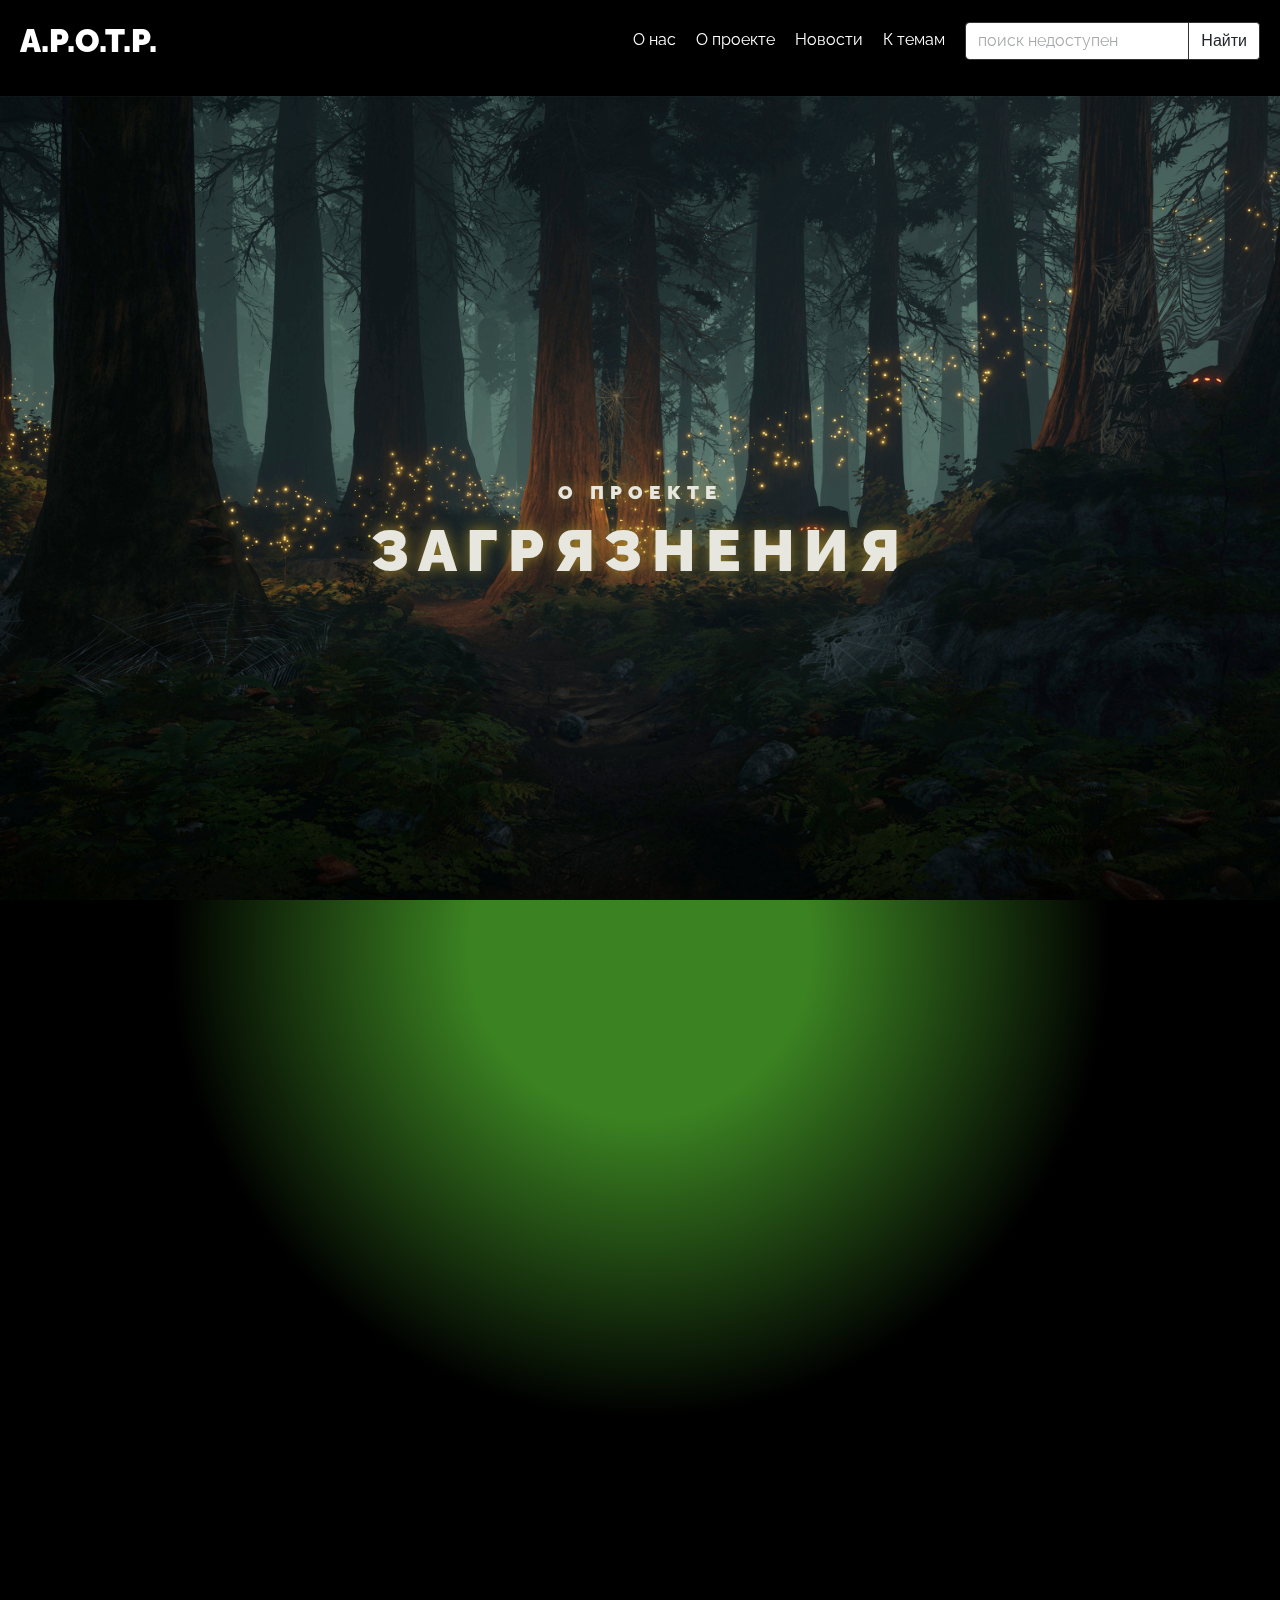
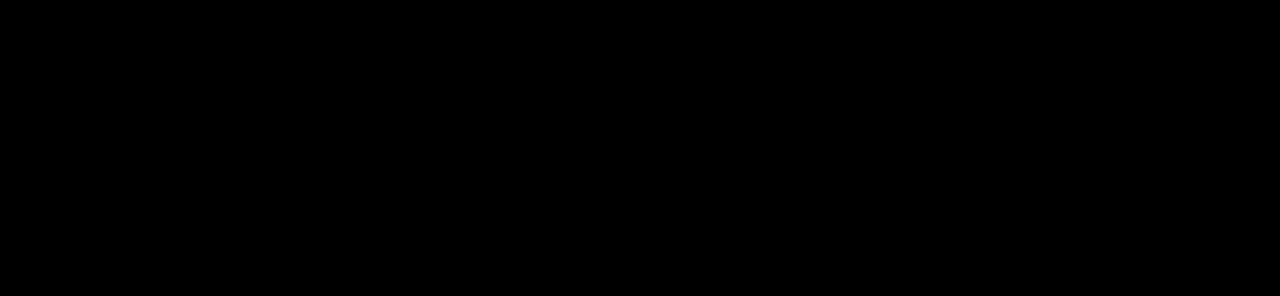
==== index.html @ a3ae1cf1 "Add files via upload" ====
<!DOCTYPE html>
<html lang="en">
<head>
	<link rel="preconnect" href="https://fonts.googleapis.com">
	<link rel="preconnect" href="https://fonts.gstatic.com" crossorigin>
	<link href="https://fonts.googleapis.com/css2?family=Sofadi+One&display=swap" rel="stylesheet">
	<meta charset="UTF-8">
	<meta http-equiv="X-UA-Compatible" content="IE=edge">
	<meta name="viewport" content="width=device-width, initial-scale=1.0">

	<link rel="apple-touch-icon" sizes="180x180" href="logo/project.ico">
	<link rel="icon" type="image/png" sizes="32x32" href="logo/project.ico">
	<link rel="icon" type="image/png" sizes="16x16" href="logo/project.ico">
	<link rel="stylesheet" href="https://cdnjs.cloudflare.com/ajax/libs/font-awesome/4.7.0/css/font-awesome.min.css">

	<title>Главная</title>

	<link rel="stylesheet" href="main.css">
	<link rel="stylesheet" href="styles/preloader.css">

	<script src="scripts/gsap/gsap.min.js" defer></script>
	<script src="scripts/gsap/ScrollTrigger.min.js" defer></script>
	<script src="scripts/gsap/ScrollSmoother.min.js" defer></script>
	<script src="scripts/gsap/appMAIN.js" defer></script>
	<script src="scripts/gsap/preloader.js"></script>
</head>
<body>
	<div class="loader">
		<div class="loader-inner">
		  <div class="loader-line-wrap">
			<div class="loader-line"></div>
		  </div>
		  <div class="loader-line-wrap">
			<div class="loader-line"></div>
		  </div>
		  <div class="loader-line-wrap">
			<div class="loader-line"></div>
		  </div>
		  <div class="loader-line-wrap">
			<div class="loader-line"></div>
		  </div>
		  <div class="loader-line-wrap">
			<div class="loader-line"></div>
		  </div>
		</div>
	  </div>

	<div class="wrapper">
		<div class="content">

			<header class="main-header">
				<nav class="mask" style="user-select: none;">
					<h1><a href="index.html">A.P.O.T.P.</a></h1>
					<ul class="list">
						<li><a href="information/about_creators.html">О нас</a></li>
						<li><a href="">О проекте</a></li>
						<li><a href="https://ecosphere.press/news" target="_blank" rel="noopener noreferrer">Новости</a></li>
						<li><a href="articles/article1.html">К темам</a></li>
					</ul>


					<div class="text-field__group">
						<input class="text-field__input" type="text" id="search-input" name="search"placeholder="поиск недоступен">
						<button class="text-field__btn" type="button" style="cursor: not-allowed;">Найти</button>
						<p id="message"></p>
					</div>



				</nav>
				<div class="layers">
					<div class="layer__header">
						<div class="layers__caption">О проекте</div>
						<div class="layers__title">Загрязнения </div>
					</div>
					<div class="layer layers__base" style="background-image: url(images/mainPage/layer-base.png);"></div>
					<div class="layer layers__middle" style="background-image: url(images/mainPage/layer-middle.png);"></div>
					<div class="layer layers__front" style="background-image: url(images/mainPage/layer-front.png);"></div>
				</div>
			</header>
		
			<article class="main-article" style="background-image: url(images/mainPage/dungeon.jpg);">
				<div class="main-article__content">
					<section id="this-page-vi-yznaete">
						<h2 class="main-article__header">ВЫ УЗНАЕТЕ</h2>
					</section>
					<p class="main-article__paragraph">
						<p class="main-article__paragraph">Как дорого нашей планете обходится бумага.</p>
						<p class="main-article__paragraph">Как связаны чайный пакетик и пластик?</p>
						<p class="main-article__paragraph">Что придет на смену пластику?</p>
						<p class="main-article__paragraph">Как вступить в группу волантеров.</p>
						<p class="main-article__paragraph">И многое другое</p>
						</p>
				</div>
				<div class="copy">ⓒКартинки и эфекты были частично взяты с сайта "https://webdesign-master.ru/blog/html-css/parallax-scrolling-website.html"</div>
			</article>

		</div>
	</div>

</body>
</html>
---- main.css ----
html{
	scroll-behavior: smooth;
}
* {
	margin: 0;
	padding: 0;
	box-sizing: border-box;
}
:root {
	--index: calc(1vw + 1vh);
	--text: #e7e7e0;
	--transition: transform .75s cubic-bezier(.075, .5, 0, 1);
}
@font-face {
	font-family: raleway_f;
	src: url(fonts/raleway-regular.woff2);
}
@font-face {
	font-family: raleway_f;
	src: url(fonts/raleway-black.woff2);
	font-weight: 900;
}
body {
	background: rgb(59,130,34);
	background: radial-gradient(circle, rgba(59,130,34,1) 15%, rgba(0,0,0,1) 41%);
	font-family: raleway_f, sans-serif;
	line-height: 1.55;
}
.main-header {
	position: relative;
}
.main-header::after {
	content: '';
	position: absolute;
	z-index: 100;
	width: 100%;
	height: calc(var(--index) * 10);
	background-image: url(images/mainPage/ground.png);
	background-size: cover;
	background-repeat: no-repeat;
	background-position: center;
	bottom: calc(var(--index) * -4.5);
}
.layers {
	height: 100vh;
	display: flex;
	align-items: center;
	justify-content: center;
	text-align: center;
	overflow: hidden;
	position: relative;
}
.layer {
	height: 100%;
	width: 100%;
	position: absolute;
	background-size: cover;
	background-position: center;
	will-change: transform;
	z-index: 2;
	transition: var(--transition);
}
.layers__base {
	transform: translate3d(0, calc(var(--scrollTop) / 1.6), 0);
	z-index: 0;
}
.layers__middle {
	transform: translate3d(0, calc(var(--scrollTop) / 2.5), 0);
}
.layers__front {
	transform: translate3d(0, calc(var(--scrollTop) / 5.7), 0);
}
.layer__header {
	z-index: 1;
	transform: translate3d(0, calc(var(--scrollTop) / 2), 0);
	transition: var(--transition);
	will-change: transform;
	text-transform: uppercase;
	font-weight: 900;
	color: var(--text);
	text-shadow: 0 0 15px #9d822b;
}
.layers__title {
	font-size: calc(var(--index) * 2.65);
	letter-spacing: calc(var(--index) / 2.25);
}
.layers__caption {
	font-size: calc(var(--index) / 1.175);
	letter-spacing: calc(var(--index) / 3.5);
	margin-top: calc(var(--index) * -.75);
}
.main-article {
	--main-article-transform: translate3d(0, calc(var(--scrollTop) / -7.5), 0);
	min-height: 100vh;
	background-size: cover;
	background-position: center;
	color: var(--text);
	display: flex;
	justify-content: center;
	align-items: center;
	position: relative;
	text-align: center;
	/* Update: */
	top: -1px;
	z-index: 10;
}
.main-article__header {
	text-transform: uppercase;
	font-size: calc(var(--index) * 1.8);
	letter-spacing: calc(var(--index) / 7.5);
	transform: var(--main-article-transform);
	transition: var(--transition);
	will-change: transform;
}
.main-article__paragraph {
	max-width: calc(var(--index) * 30);
	font-size: calc(var(--index) * .9);
	margin-top: calc(var(--index) / 1.25);
	transform: var(--main-article-transform);
	transition: var(--transition);
	will-change: transform;
}
.content {
	will-change: transform;
}
.copy {
	position: absolute;
	bottom: calc(var(--index) * 2.5);
	opacity: .45;
	font-size: calc(var(--index) * .20);
	letter-spacing: calc(var(--index) / 37.5);
	padding: 1rem;
  text-align: center;
	position: fixed;
  left: 0;
  right: 0;
  bottom: 0;
  z-index: 10;
	user-select: none;
}
/* navbar-start */
nav {
  display: flex;
  top: 0;
  left: 0;
  width: 100%;
  padding: 16px 20px 30px 20px;
  display: flex;
  align-items: center;
  transition: 0.3s ease-out;
  backdrop-filter: blur(8px) brightness(1.2);
  -webkit-backdrop-filter: blur(8px) brightness(1.2);
  text-shadow: 0 0 5px rgba(0,0,0,0.5);
  color: white;
  font-size: 16px;
  &.mask {
    top: 150px;
    mask-image: linear-gradient(black 70%, transparent);
    -webkit-mask-image: linear-gradient(black 70%, transparent);
  }
  &.mask-pattern {
    top: 300px;
    mask-image: url("data:image/svg+xml, %3Csvg xmlns=%27http://www.w3.org/2000/svg%27 viewBox=%270 0 12.21 10.57%27%3E%3Cpath fill=%27%23ffffff%27 d=%27M6.1 0h6.11L9.16 5.29 6.1 10.57 3.05 5.29 0 0h6.1z%27/%3E%3C/svg%3E"), linear-gradient(black calc(100% - 30px), transparent calc(100% - 30px));
    mask-size: auto 30px, 100% 100%;
    mask-repeat: repeat-x, no-repeat;
    mask-position: left bottom, top left;
    
    -webkit-mask-image: url("data:image/svg+xml, %3Csvg xmlns=%27http://www.w3.org/2000/svg%27 viewBox=%270 0 12.21 10.57%27%3E%3Cpath fill=%27%23ffffff%27 d=%27M6.1 0h6.11L9.16 5.29 6.1 10.57 3.05 5.29 0 0h6.1z%27/%3E%3C/svg%3E"), linear-gradient(black calc(100% - 30px), transparent calc(100% - 30px));
    -webkit-mask-size: auto 30px, 100% 100%;
    -webkit-mask-repeat: repeat-x, no-repeat;
    -webkit-mask-position: left bottom, top left;
  }
}
a {
  color: inherit;
  text-decoration: none;
  &:hover,
  &:focus {
    text-decoration: underline;
  }
}
.list {
  list-style-type: none;
  margin-left: auto;
  display: none;
  @media (min-width: 640px) {
    display: flex;
  }
  li {
    margin-left: 20px;
  }
	z-index: 999;
}
.menu {
  display: inline-block;
  padding: 0;
  font-size: 0;
  background: none;
  border:  none;
  margin-left: 20px;
  filter: drop-shadow(0 0 5px rgba(0,0,0,.5));
  &::before {
    content: url("data:image/svg+xml, %3Csvg%20xmlns=%27http%3A%2F%2Fwww.w3.org%2F2000%2Fsvg%27%20viewBox=%270%200%2024.8%2018.92%27%20width=%2724.8%27%20height=%2718.92%27%3E%3Cpath%20d=%27M23.8,9.46H1m22.8,8.46H1M23.8,1H1%27%20fill=%27none%27%20stroke=%27%23fff%27%20stroke-linecap=%27round%27%20stroke-width=%272%27%2F%3E%3C%2Fsvg%3E")
  }
  @media (min-width: 640px) {
    display: none;
  }
}
.text-field {
	margin-bottom: 1rem;
}

.text-field__label {
	display: block;
	margin-bottom: 0.25rem;
}

.text-field__input {
	display: block;
	width: 100%;
	height: calc(2.25rem + 2px);
	padding: 0.375rem 0.75rem;
	font-family: inherit;
	font-size: 1rem;
	font-weight: 400;
	line-height: 1.5;
	color: #212529;
	background-color: #fff;
	background-clip: padding-box;
	border: 1px solid #333;
	border-radius: 0.25rem;
	transition: border-color 0.15s ease-in-out, box-shadow 0.15s ease-in-out;
	-webkit-appearance: none;
	-moz-appearance: none;
	appearance: none;
}

.text-field__input[type="search"]::-webkit-search-decoration,
.text-field__input[type="search"]::-webkit-search-cancel-button,
.text-field__input[type="search"]::-webkit-search-results-button,
.text-field__input[type="search"]::-webkit-search-results-decoration {
	-webkit-appearance: none;
}	

.text-field__input::placeholder {
	color: #212529;
	opacity: 0.4;
}

.text-field__input:focus {
	color: #212529;
	background-color: #fff;
	border-color: #bdbdbd;
	outline: 0;
	box-shadow: 0 0 0 0.2rem rgba(158, 158, 158, 0.25);
}

.text-field__input:disabled,
.text-field__input[readonly] {
	background-color: #f5f5f5;
	opacity: 1;
}
/* / */
.text-field__group {
	display: flex;
	margin-left: 20px;
}

.text-field__btn {
	display: inline-block;
	font-weight: 400;
	line-height: 1.5;
	color: #212529;
	text-align: center;
	vertical-align: middle;
	cursor: pointer;
	-webkit-user-select: none;
	-moz-user-select: none;
	user-select: none;
	background-color: #fff;
	border: 1px solid #333;
	padding: .375rem .75rem;
	font-size: 1rem;
	border-radius: .25rem;
	transition: background-color .15s ease-in-out;
}

.text-field__btn:hover {
	background-color: #bdbdbd;
}

.text-field__group input {
	border-top-right-radius: 0;
	border-bottom-right-radius: 0;
	position: relative;
	z-index: 2;
}

.text-field__btn {
	position: relative;
	border-top-left-radius: 0;
	border-bottom-left-radius: 0;
	border-left-width: 0;
}
/* navbar-end */








/* nav {
  display: flex;
  top: 0;
  left: 0;
  width: 100%;
  padding: 16px 20px 30px 20px;
  display: flex;
  align-items: center;
  transition: 0.3s ease-out;
  backdrop-filter: blur(8px) brightness(1.2);
  -webkit-backdrop-filter: blur(8px) brightness(1.2);
  text-shadow: 0 0 5px rgba(0,0,0,0.5);
  color: white;
  font-size: 16px;
  &.mask {
    top: 150px;
    mask-image: linear-gradient(black 70%, transparent);
    -webkit-mask-image: linear-gradient(black 70%, transparent);
  }
  &.mask-pattern {
    top: 300px;
    mask-image: url("data:image/svg+xml, %3Csvg xmlns=%27http://www.w3.org/2000/svg%27 viewBox=%270 0 12.21 10.57%27%3E%3Cpath fill=%27%23ffffff%27 d=%27M6.1 0h6.11L9.16 5.29 6.1 10.57 3.05 5.29 0 0h6.1z%27/%3E%3C/svg%3E"), linear-gradient(black calc(100% - 30px), transparent calc(100% - 30px));
    mask-size: auto 30px, 100% 100%;
    mask-repeat: repeat-x, no-repeat;
    mask-position: left bottom, top left;
    
    -webkit-mask-image: url("data:image/svg+xml, %3Csvg xmlns=%27http://www.w3.org/2000/svg%27 viewBox=%270 0 12.21 10.57%27%3E%3Cpath fill=%27%23ffffff%27 d=%27M6.1 0h6.11L9.16 5.29 6.1 10.57 3.05 5.29 0 0h6.1z%27/%3E%3C/svg%3E"), linear-gradient(black calc(100% - 30px), transparent calc(100% - 30px));
    -webkit-mask-size: auto 30px, 100% 100%;
    -webkit-mask-repeat: repeat-x, no-repeat;
    -webkit-mask-position: left bottom, top left;
  }
}
a {
  color: inherit;
  text-decoration: none;
  &:hover,
  &:focus {
    text-decoration: underline;
  }
} */
---- styles/preloader.css ----
.loader {
	background: #000;
	background: radial-gradient(#222, #000);
	bottom: 0;
	left: 0;
	overflow: hidden;
	position: fixed;
	right: 0;
	top: 0;
	z-index: 99999;
}

.loader-inner {
	bottom: 0;
	height: 60px;
	left: 0;
	margin: auto;
	position: absolute;
	right: 0;
	top: 0;
	width: 100px;
}

.loader-line-wrap {
	animation:
		spin 2000ms cubic-bezier(.175, .885, .32, 1.275) infinite;
	box-sizing: border-box;
	height: 50px;
	left: 0;
	overflow: hidden;
	position: absolute;
	top: 0;
	transform-origin: 50% 100%;
	width: 100px;
}

.loader-line {
	border: 4px solid transparent;
	border-radius: 100%;
	box-sizing: border-box;
	height: 100px;
	left: 0;
	margin: 0 auto;
	position: absolute;
	right: 0;
	top: 0;
	width: 100px;
}

.loader-line-wrap:nth-child(1) {
	animation-delay: -50ms;
}

.loader-line-wrap:nth-child(2) {
	animation-delay: -100ms;
}

.loader-line-wrap:nth-child(3) {
	animation-delay: -150ms;
}

.loader-line-wrap:nth-child(4) {
	animation-delay: -200ms;
}

.loader-line-wrap:nth-child(5) {
	animation-delay: -250ms;
}

.loader-line-wrap:nth-child(1) .loader-line {
	border-color: hsl(0, 80%, 60%);
	height: 90px;
	width: 90px;
	top: 7px;
}

.loader-line-wrap:nth-child(2) .loader-line {
	border-color: hsl(60, 80%, 60%);
	height: 76px;
	width: 76px;
	top: 14px;
}

.loader-line-wrap:nth-child(3) .loader-line {
	border-color: hsl(120, 80%, 60%);
	height: 62px;
	width: 62px;
	top: 21px;
}

.loader-line-wrap:nth-child(4) .loader-line {
	border-color: hsl(180, 80%, 60%);
	height: 48px;
	width: 48px;
	top: 28px;
}

.loader-line-wrap:nth-child(5) .loader-line {
	border-color: hsl(240, 80%, 60%);
	height: 34px;
	width: 34px;
	top: 35px;
}

@keyframes spin {

	0%,
	15% {
		transform: rotate(0);
	}

	100% {
		transform: rotate(360deg);
	}
}
.done{
	opacity: 0;
	visibility: hidden;
}
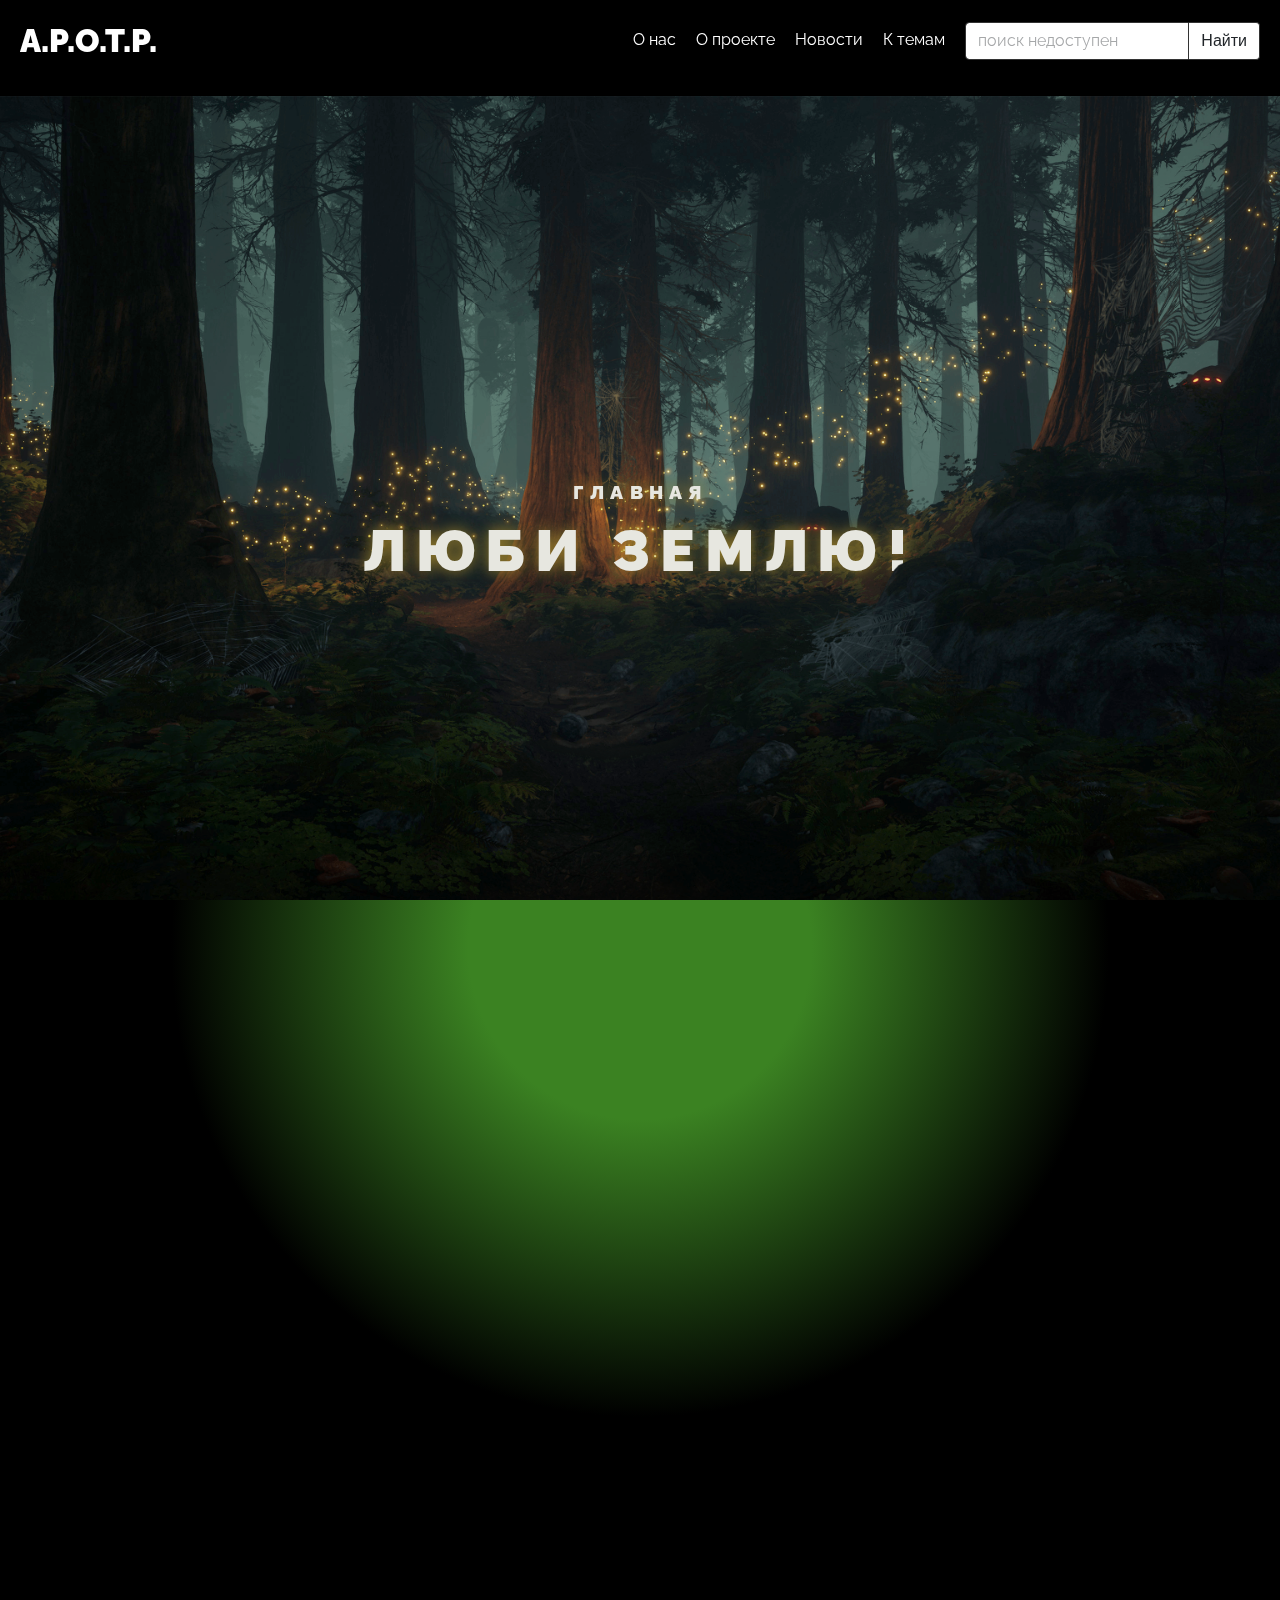
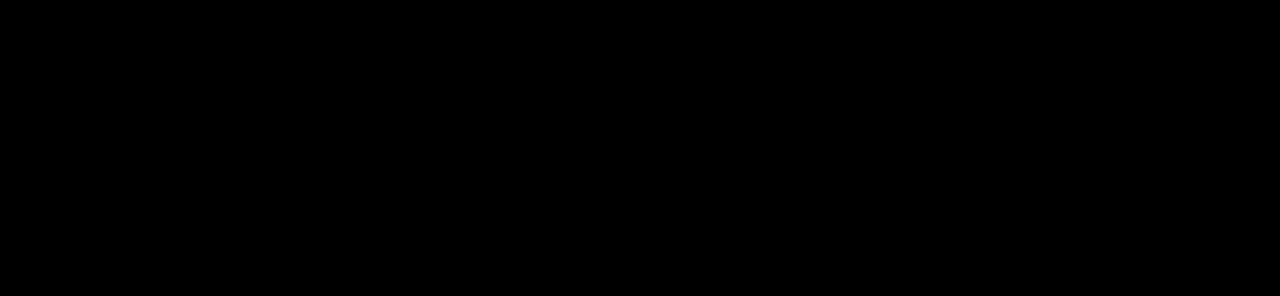
==== commit b0b80651: "Add files via upload" ====
--- a/index.html
+++ b/index.html
@@ -53,7 +53,7 @@
 					<h1><a href="index.html">A.P.O.T.P.</a></h1>
 					<ul class="list">
 						<li><a href="information/about_creators.html">О нас</a></li>
-						<li><a href="">О проекте</a></li>
+						<li><a href="download/project.pptx" download>О проекте</a></li>
 						<li><a href="https://ecosphere.press/news" target="_blank" rel="noopener noreferrer">Новости</a></li>
 						<li><a href="articles/article1.html">К темам</a></li>
 					</ul>
@@ -70,8 +70,8 @@
 				</nav>
 				<div class="layers">
 					<div class="layer__header">
-						<div class="layers__caption">О проекте</div>
-						<div class="layers__title">Загрязнения </div>
+						<div class="layers__caption">Главная</div>
+						<div class="layers__title">люби Землю!</div>
 					</div>
 					<div class="layer layers__base" style="background-image: url(images/mainPage/layer-base.png);"></div>
 					<div class="layer layers__middle" style="background-image: url(images/mainPage/layer-middle.png);"></div>
@@ -82,14 +82,21 @@
 			<article class="main-article" style="background-image: url(images/mainPage/dungeon.jpg);">
 				<div class="main-article__content">
 					<section id="this-page-vi-yznaete">
-						<h2 class="main-article__header">ВЫ УЗНАЕТЕ</h2>
+						<h2 class="main-article__header">О том, как хороша природа...</h2>
 					</section>
 					<p class="main-article__paragraph">
-						<p class="main-article__paragraph">Как дорого нашей планете обходится бумага.</p>
-						<p class="main-article__paragraph">Как связаны чайный пакетик и пластик?</p>
-						<p class="main-article__paragraph">Что придет на смену пластику?</p>
-						<p class="main-article__paragraph">Как вступить в группу волантеров.</p>
-						<p class="main-article__paragraph">И многое другое</p>
+						<p class="main-article__paragraph">О том, как хороша природа,</p>
+						<p class="main-article__paragraph">Не часто говорит народ</p>
+						<p class="main-article__paragraph">Под этой синью небосвода,</p>
+						<p class="main-article__paragraph">Над этой бледной синью вод.</p>
+						<p class="main-article__paragraph">Не о закате, не о зыби,</p>
+						<p class="main-article__paragraph">Что серебрится вдалеке,-</p>
+						<p class="main-article__paragraph">Народ беседует о рыбе,</p>
+						<p class="main-article__paragraph">О сплаве леса по реке.</p>
+						<p class="main-article__paragraph">Но, глядя с берега крутого</p>
+						<p class="main-article__paragraph">На розовеющую гладь,</p>
+						<p class="main-article__paragraph">Порой одно он скажет слово,</p>
+						<p class="main-article__paragraph">И это слово - "Благодать!".</p>
 						</p>
 				</div>
 				<div class="copy">ⓒКартинки и эфекты были частично взяты с сайта "https://webdesign-master.ru/blog/html-css/parallax-scrolling-website.html"</div>
@@ -99,4 +106,20 @@
 	</div>
 
 </body>
-</html>+</html>
+О том, как хороша природа...
+Маршак Самуил
+О том, как хороша природа,
+Не часто говорит народ
+Под этой синью небосвода,
+Над этой бледной синью вод.
+
+Не о закате, не о зыби,
+Что серебрится вдалеке,-
+Народ беседует о рыбе,
+О сплаве леса по реке.
+
+Но, глядя с берега крутого
+На розовеющую гладь,
+Порой одно он скажет слово,
+И это слово - "Благодать!".--- a/main.css
+++ b/main.css
@@ -111,17 +111,23 @@
 	transform: var(--main-article-transform);
 	transition: var(--transition);
 	will-change: transform;
+	text-align: center;
 }
 .main-article__paragraph {
 	max-width: calc(var(--index) * 30);
-	font-size: calc(var(--index) * .9);
+	font-size: calc(var(--index) * 1);
 	margin-top: calc(var(--index) / 1.25);
 	transform: var(--main-article-transform);
 	transition: var(--transition);
 	will-change: transform;
+	text-align: center;
 }
 .content {
 	will-change: transform;
+}
+.main-article__content{
+	padding-top: calc(var(--index) * 7);
+	padding-left: calc(var(--index) * 2);
 }
 .copy {
 	position: absolute;
--- a/styles/preloader.css
+++ b/styles/preloader.css
@@ -7,6 +7,7 @@
 	position: fixed;
 	right: 0;
 	top: 0;
+	transition: 1s;
 	z-index: 99999;
 }
 
@@ -116,4 +117,4 @@
 .done{
 	opacity: 0;
 	visibility: hidden;
-}+}
